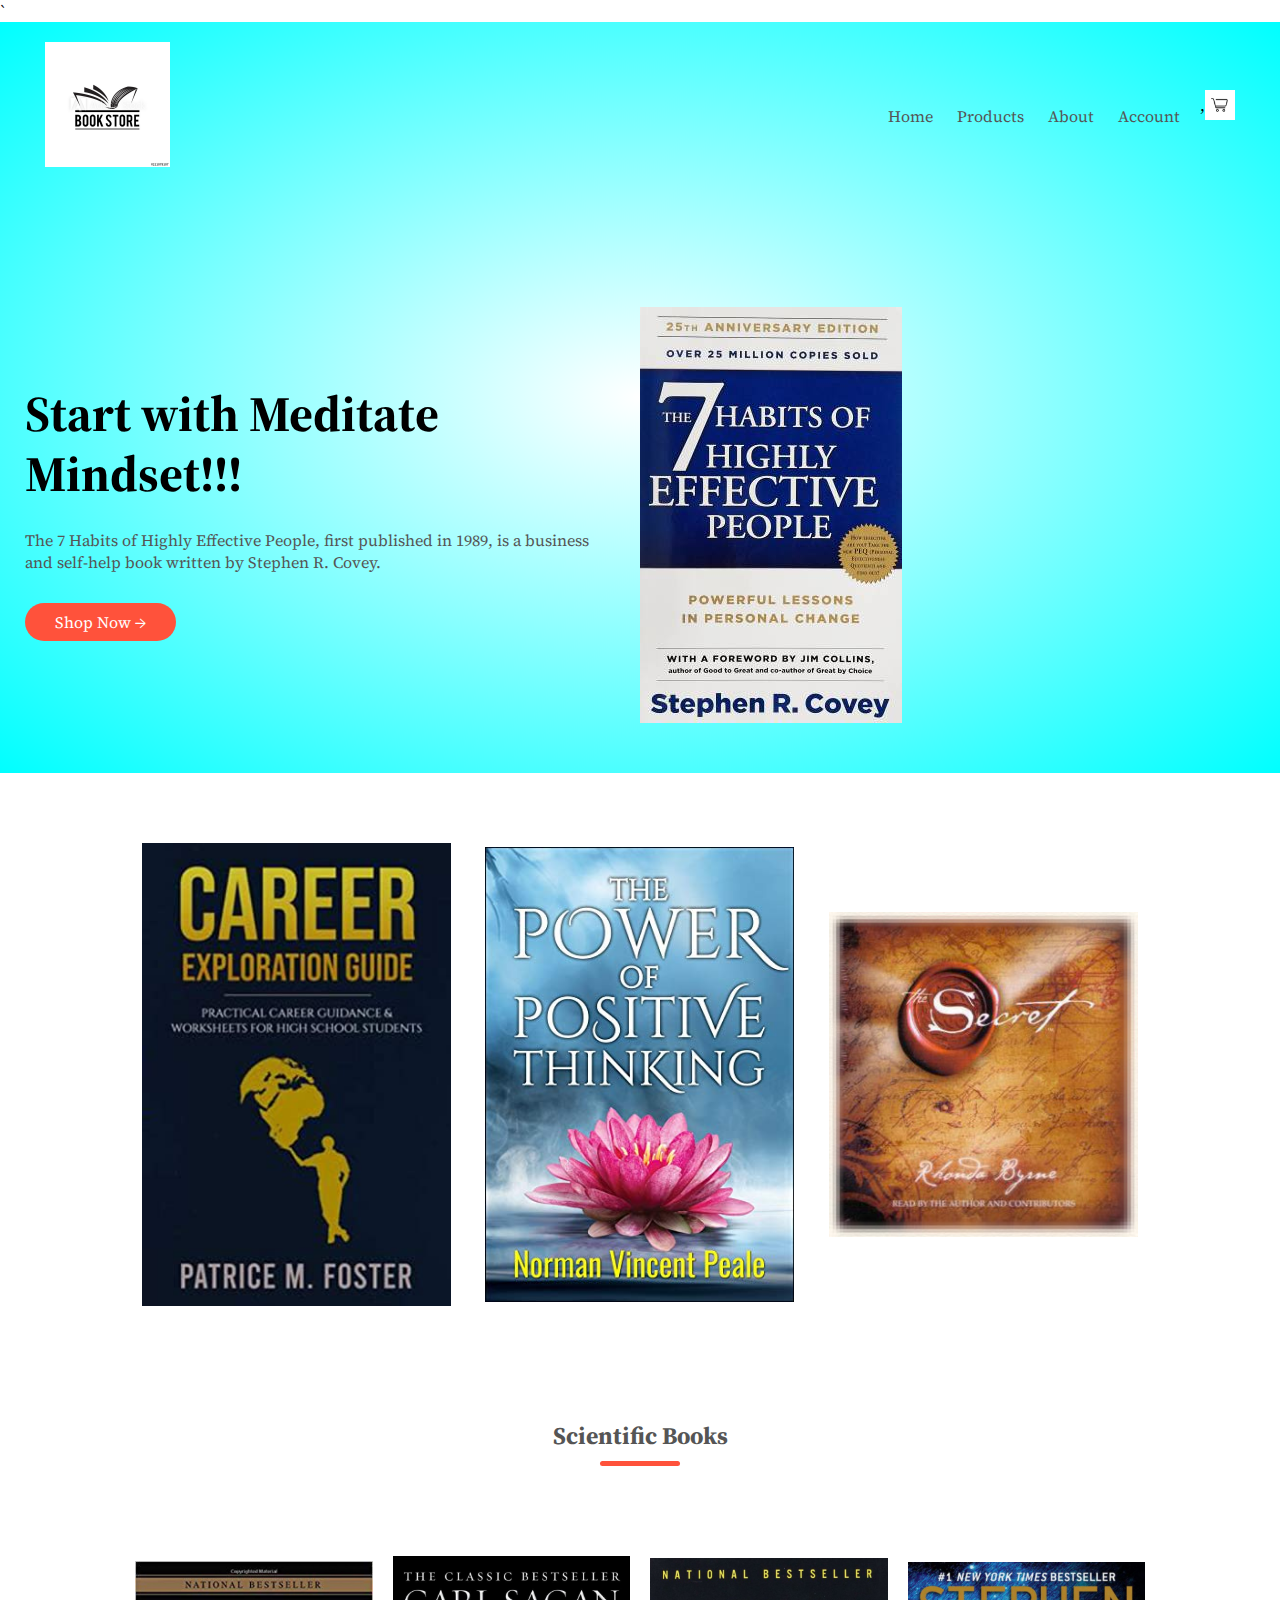
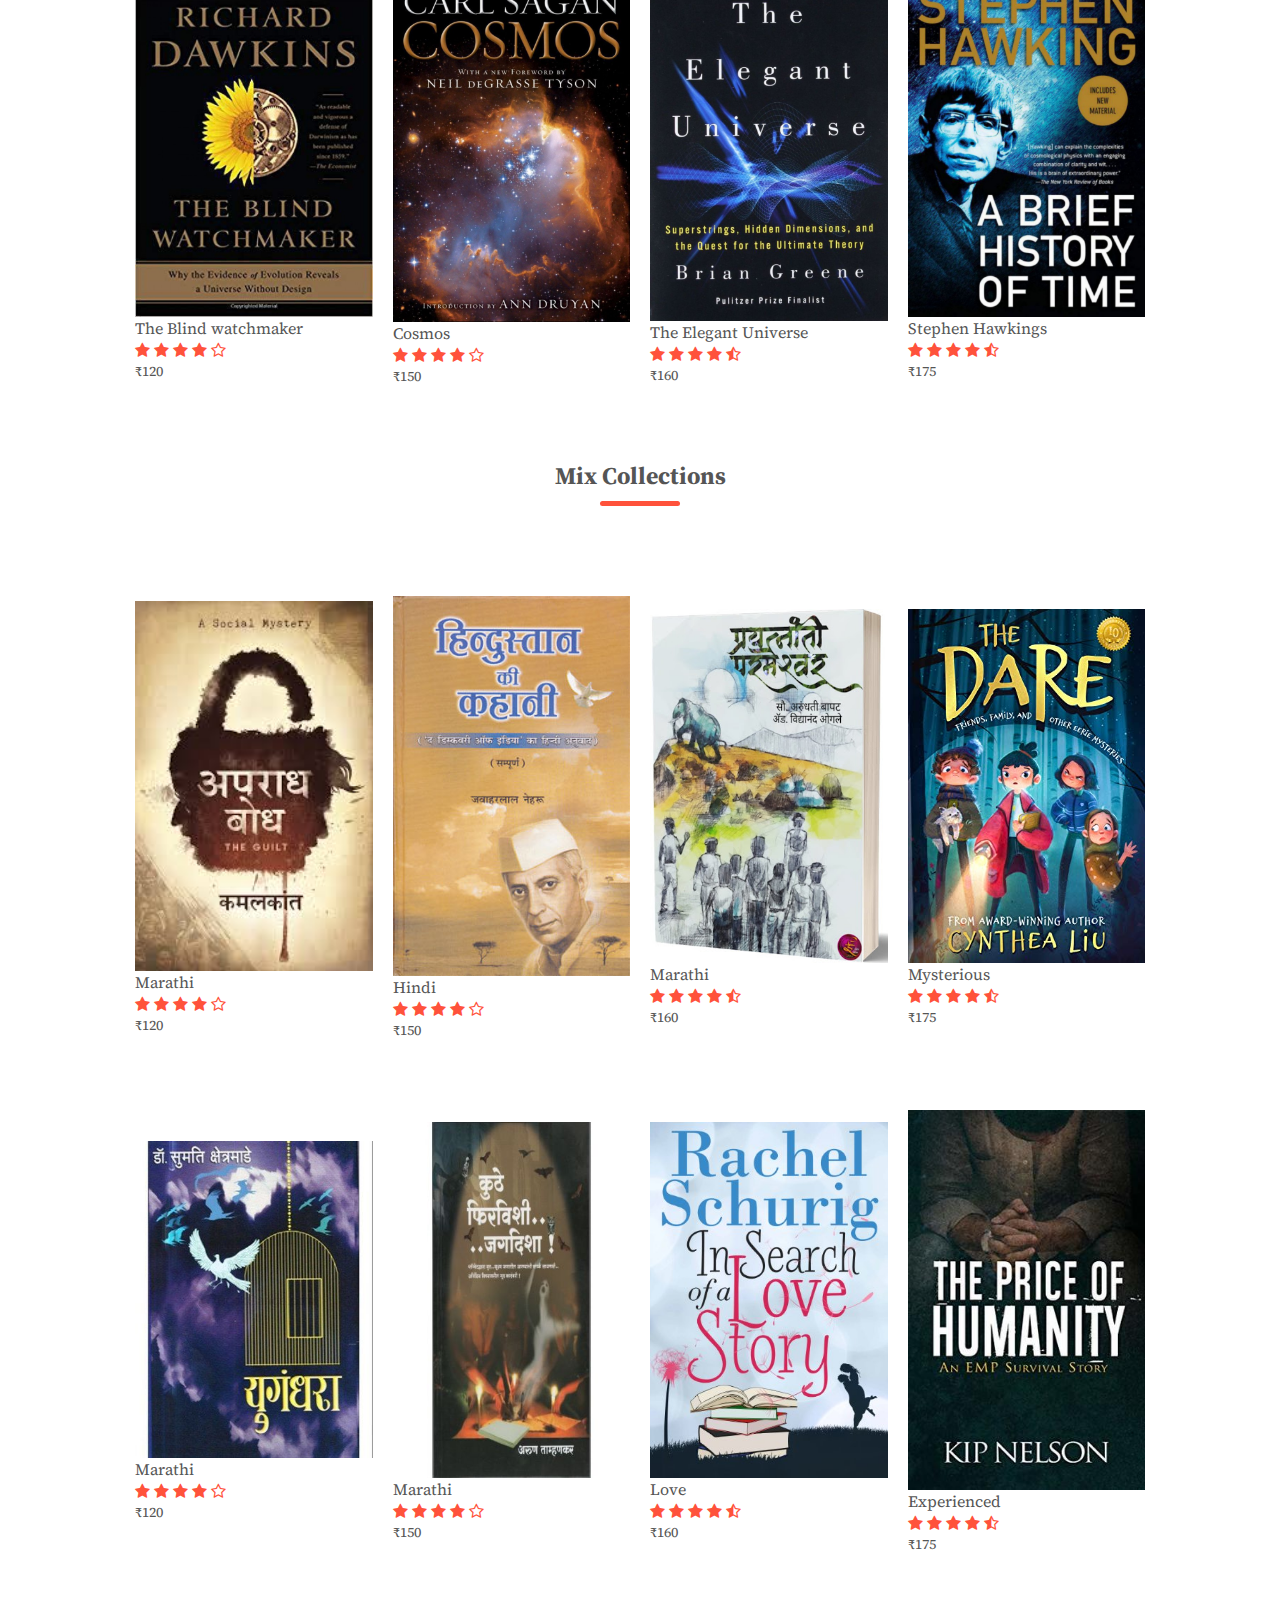
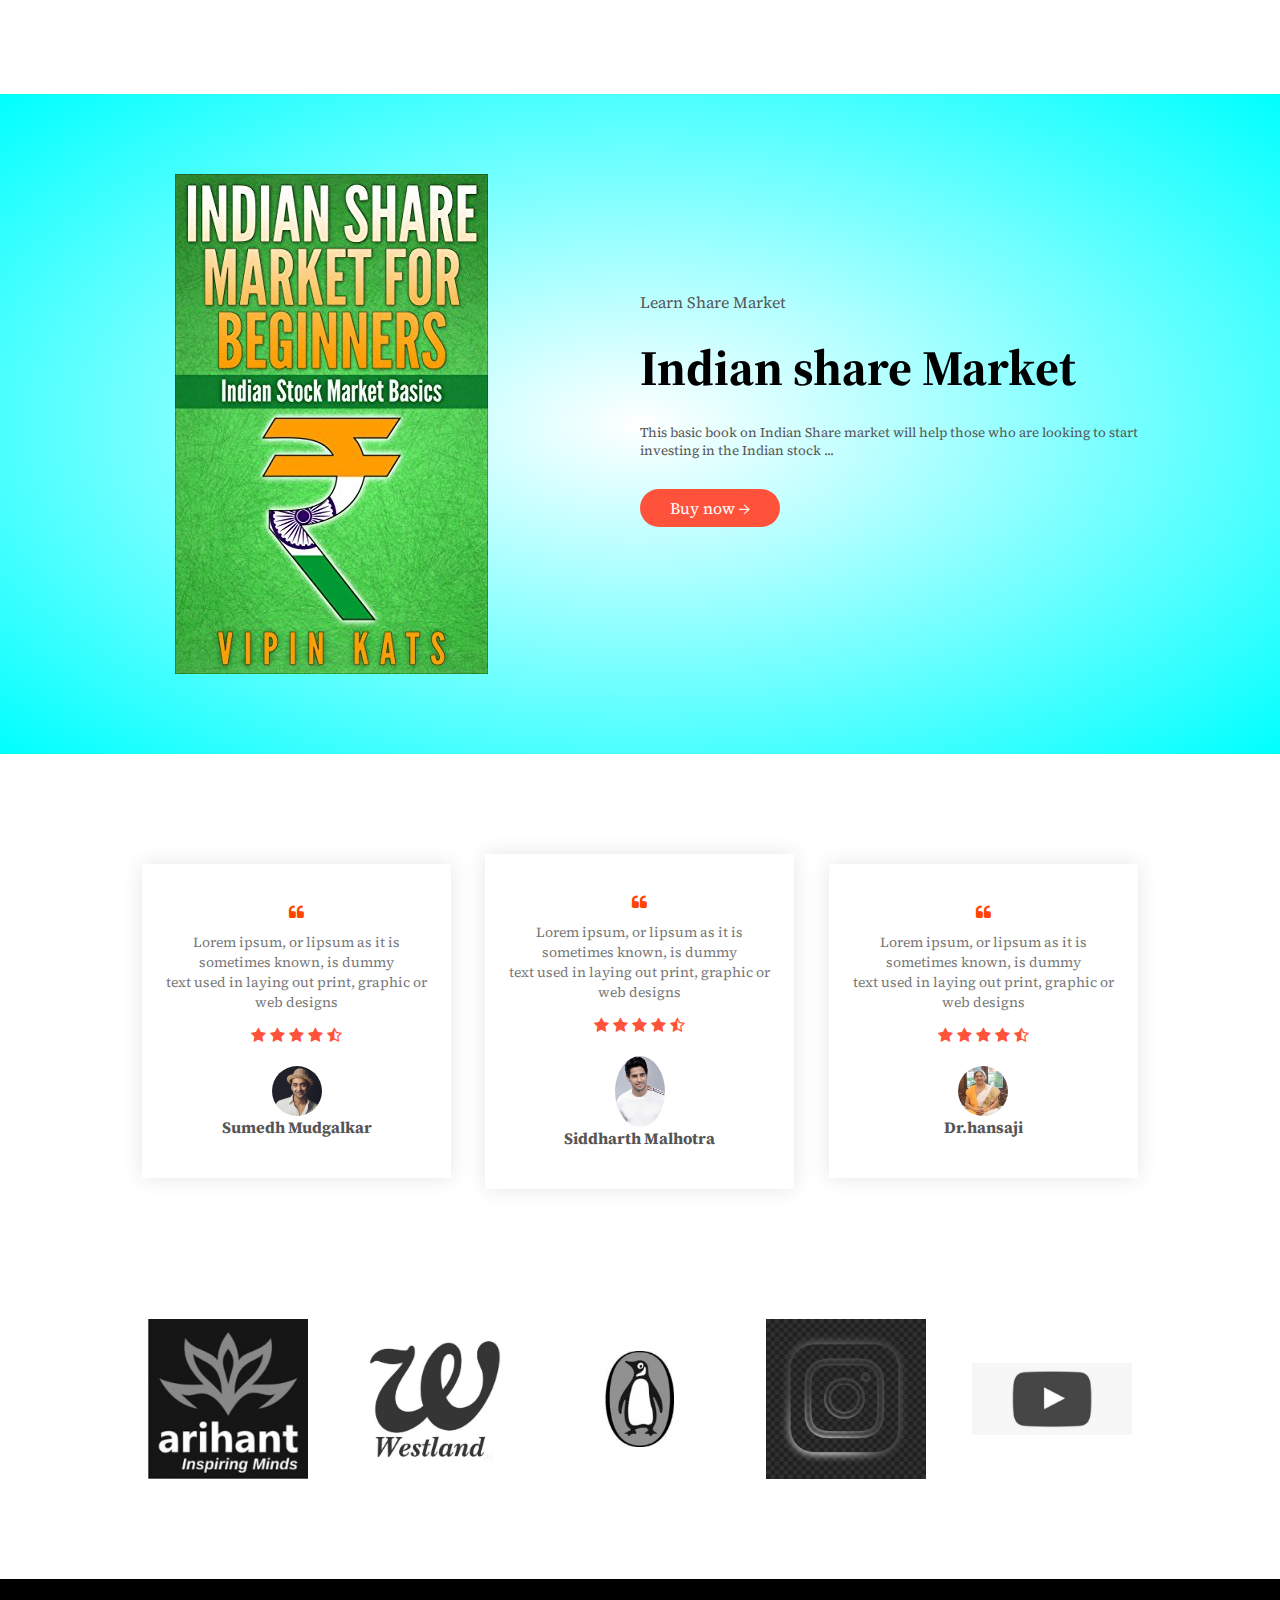
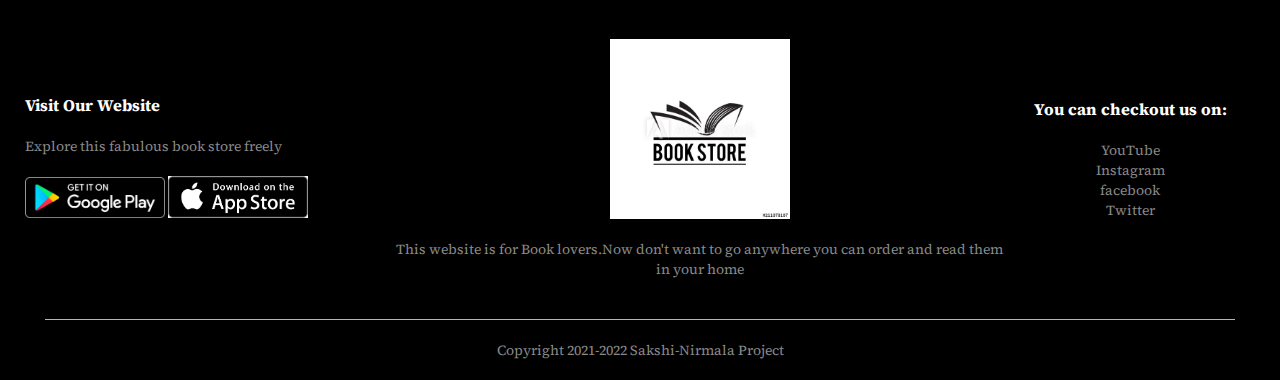
==== book.html @ 696ff75b "adding Project Files" ====
<html>
    <head>
        <meta charset="UTF-8">
    <title>EBook</title>
        <meta name="viewport" content="width=device-width,initial-scale=1.0">
        <link rel="stylesheet" href="style.css">
        <link rel="preconnect" href="https://fonts.googleapis.com">
<link rel="preconnect" href="https://fonts.gstatic.com" crossorigin>
<link href="https://fonts.googleapis.com/css2?family=Source+Serif+Pro:ital,wght@0,400;1,200;1,300;1,400&display=swap" rel="stylesheet">`
    <link rel="stylesheet" href="https://stackpath.bootstrapcdn.com/font-awesome/4.7.0/css/font-awesome.min.css">
    </head>
    <body>
        <div class="header">
        <div class="container">
    <div class="navbar">
        <div class="logo">
            <img src="i1.jpg" width="125px">
            
            
        </div>
        <nav>
            <ul id="MenuItems">
            <li><a href="book.html">Home</a></li>
                <li><a href="product.html">Products</a></li>
                <li><a href="">About</a></li>
                <li><a href="index.html">Account</a></li>
            </ul>

        </nav>
        ,<a href="cart.html">
        <img src="cart.jpg" width="30px" height="30px">
        <img src="menu.png" class="menu" onclick="MenuToggle()"></a>
        </div>
        <div class="row">
            <div class="col-2">
            <h1>Start with Meditate Mindset!!!</h1>
                <p>
                    The 7 Habits of Highly Effective People, first published in 1989, is a business<br> and self-help book written by Stephen R. Covey.

                </p>
                <a href="index.html" class="btn">Shop Now &#8594;</a>
                </div>
                <div class="col-2">
                <img src="i2.jpeg">
                </div>
            </div>
            </div>
            </div>
<!--        Featured categories session-->
        <div class="categories">
            <div class="sub-cat">
                <div class="row">
            <div class="col-3">
            <img src="c11.jpg">
            </div>
                <div class="col-3">
            <img src="c2.jpg">
            </div>
                    <div class="col-3">
            <img src="c3.jpeg">
            </div>
            </div>
            </div>
         </div>
<!--        featured products-->
        <div class="sub-cat">
            <h2 class="title">Scientific Books</h2>
            <div class="row">
            <div class="col-4">
                <img src="sci1.jpg">
                <h4>The Blind watchmaker</h4>
                <div  class="rating">
                <i class="fa fa-star"></i>
                <i class="fa fa-star"></i>    
                    <i class="fa fa-star"></i>
                    <i class="fa fa-star"></i>
                    <i class="fa fa-star-o"></i>
                </div>
                <p>&#8377;120</p>
                </div>
                <div class="col-4">
                <img src="sci2.jpg">
                <h4>Cosmos</h4>
                <div  class="rating">
                <i class="fa fa-star"></i>
                <i class="fa fa-star"></i>    
                    <i class="fa fa-star"></i>
                    <i class="fa fa-star"></i>
                    <i class="fa fa-star-o"></i>
                </div>
                <p>&#8377;150</p>
                </div>
                <div class="col-4">
                <img src="sci3.jpg">
                <h4>The Elegant Universe</h4>
                <div  class="rating">
                <i class="fa fa-star"></i>
                <i class="fa fa-star"></i>    
                    <i class="fa fa-star"></i>
                    <i class="fa fa-star"></i>
                    <i class="fa fa-star-half-o"></i>
                </div>
                <p>&#8377;160</p>
                </div>
                <div class="col-4">
                <img src="sci4.jpg">
                <h4>Stephen Hawkings</h4>
                <div  class="rating">
                <i class="fa fa-star"></i>
                <i class="fa fa-star"></i>    
                    <i class="fa fa-star"></i>
                    <i class="fa fa-star"></i>
                    <i class="fa fa-star-half-o"></i>
                </div>
                <p>&#8377;175</p>
                </div>
            </div>
            <h2 class="title">Mix Collections</h2>
            <div class="row">
            <div class="col-4">
                <img src="a5.jpg">
                <h4>Marathi</h4>
                <div  class="rating">
                <i class="fa fa-star"></i>
                <i class="fa fa-star"></i>    
                    <i class="fa fa-star"></i>
                    <i class="fa fa-star"></i>
                    <i class="fa fa-star-o"></i>
                </div>
                <p>&#8377;120</p>
                </div>
                <div class="col-4">
                <img src="a4.jpg">
                <h4>Hindi</h4>
                <div  class="rating">
                <i class="fa fa-star"></i>
                <i class="fa fa-star"></i>    
                    <i class="fa fa-star"></i>
                    <i class="fa fa-star"></i>
                    <i class="fa fa-star-o"></i>
                </div>
                <p>&#8377;150</p>
                </div>
                <div class="col-4">
                <img src="a2.jpg">
                <h4>Marathi</h4>
                <div  class="rating">
                <i class="fa fa-star"></i>
                <i class="fa fa-star"></i>    
                    <i class="fa fa-star"></i>
                    <i class="fa fa-star"></i>
                    <i class="fa fa-star-half-o"></i>
                </div>
                <p>&#8377;160</p>
                </div>
                <div class="col-4">
                <img src="a1.jpg">
                <h4>Mysterious</h4>
                <div  class="rating">
                <i class="fa fa-star"></i>
                <i class="fa fa-star"></i>    
                    <i class="fa fa-star"></i>
                    <i class="fa fa-star"></i>
                    <i class="fa fa-star-half-o"></i>
                </div>
                <p>&#8377;175</p>
                </div>
            </div>
            <div class="row">
            <div class="col-4">
                <img src="a55.jpg">
                <h4>Marathi</h4>
                <div  class="rating">
                <i class="fa fa-star"></i>
                <i class="fa fa-star"></i>    
                    <i class="fa fa-star"></i>
                    <i class="fa fa-star"></i>
                    <i class="fa fa-star-o"></i>
                </div>
                <p>&#8377;120</p>
                </div>
                <div class="col-4">
                <img src="a3.jpg">
                <h4>Marathi</h4>
                <div  class="rating">
                <i class="fa fa-star"></i>
                <i class="fa fa-star"></i>    
                    <i class="fa fa-star"></i>
                    <i class="fa fa-star"></i>
                    <i class="fa fa-star-o"></i>
                </div>
                <p>&#8377;150</p>
                </div>
                <div class="col-4">
                <img src="17.jpg">
                <h4>Love</h4>
                <div  class="rating">
                <i class="fa fa-star"></i>
                <i class="fa fa-star"></i>    
                    <i class="fa fa-star"></i>
                    <i class="fa fa-star"></i>
                    <i class="fa fa-star-half-o"></i>
                </div>
                <p>&#8377;160</p>
                </div>
                <div class="col-4">
                <img src="a7.jpg">
                <h4>Experienced</h4>
                <div  class="rating">
                <i class="fa fa-star"></i>
                <i class="fa fa-star"></i>    
                    <i class="fa fa-star"></i>
                    <i class="fa fa-star"></i>
                    <i class="fa fa-star-half-o"></i>
                </div>
                <p>&#8377;175</p>
                </div>
            </div>
        </div>
<!--        offer-->
        <div class="offer">
        <div class="sub-cat">
        <div class="row">
            <div class="col-2">
            <img src="e1.jpg" class="img1">
            </div>
            <div class="col-2">
            <p>Learn Share Market</p>
                <h1>Indian share Market</h1>
                <small> This basic book on Indian Share market will help those who are looking 
                    to start investing in the Indian stock ...</small><br>
                <a href="" class="btn">Buy now &#8594;</a>
                
            </div>
            
            </div>
        </div>
            </div>
        
<!--        Testimonial-->
        <div class="testi">
        <div class="sub-cat">
            <div class="row">
            <div class="col-3">
                <i class="fa fa-quote-left"></i>
                <p>Lorem ipsum, or lipsum as it is sometimes known, is dummy<br> 
                    text used in laying out print, graphic or web designs</p>
                <div  class="rating">
                <i class="fa fa-star"></i>
                <i class="fa fa-star"></i>    
                    <i class="fa fa-star"></i>
                    <i class="fa fa-star"></i>
                    <i class="fa fa-star-half-o"></i>
                </div>
                <img src="mdhav.jpg">
                <h3>Sumedh Mudgalkar</h3>
                
                </div>
                <div class="col-3">
                <i class="fa fa-quote-left"></i>
                <p>Lorem ipsum, or lipsum as it is sometimes known, is dummy<br> 
                    text used in laying out print, graphic or web designs</p>
                <div  class="rating">
                <i class="fa fa-star"></i>
                <i class="fa fa-star"></i>    
                    <i class="fa fa-star"></i>
                    <i class="fa fa-star"></i>
                    <i class="fa fa-star-half-o"></i>
                </div>
                <img src="sid1.jpg">
                <h3>Siddharth Malhotra</h3>
                
                </div>
                <div class="col-3">
                <i class="fa fa-quote-left"></i>
                <p>Lorem ipsum, or lipsum as it is sometimes known, is dummy<br> 
                    text used in laying out print, graphic or web designs</p>
                <div  class="rating">
                <i class="fa fa-star"></i>
                <i class="fa fa-star"></i>    
                    <i class="fa fa-star"></i>
                    <i class="fa fa-star"></i>
                    <i class="fa fa-star-half-o"></i>
                </div>
                <img src="hansaji.jpg">
                <h3>Dr.hansaji</h3>
                
                </div>
            </div>
            </div>
        
        </div>
        
<!--   Brands     -->
        <div class="brands">
        <div class="sub-cat">
            <div class="row">
            <div class="col-5">
                <img src="b1.jpg">
                </div>
                <div class="col-5">
                <img src="b2.jpg">
                </div>
                <div class="col-5">
                <img src="b3.jpg">
                </div>
                <div class="col-5">
                <img src="b4.png">
                </div>
                <div class="col-5">
                <img src="b55.png">
                </div>
                
            
            </div>
            
            
            </div>
        
        
        
        </div>
<!--        footer-->
        <div class="footer">
        <div class="container">
            <div class="row">
            <div class="footer-col-1">
                <h3>Visit Our Website</h3>
                <p>Explore this fabulous book store freely</p>
                <div class="app-logo">
                <img src="logo1.png">
                    <img src="logo2.png">
                </div>
                </div>
                <div class="footer-col-2">
                <img src="i1.jpg" width="125px">
                    <p>This website is for Book lovers.Now don't want to go anywhere you can order and read them in your home</p>
                
                </div>
                <div class="footer-col-3">
                <h3>You can checkout us on:</h3>
                    <ul>
                    <li>YouTube</li>
                    <li>Instagram</li>
                    <li>facebook</li>
                    <li>Twitter</li>
                        </ul>
                </div>
            </div>
            <hr>
            <p class="copy">Copyright 2021-2022 Sakshi-Nirmala Project</p>
            
            </div>
        </div>
        
        
<!--        JS for Menu-->
        <script>
        var MenuItems=document.getElementById("MenuItems");
            MenuItems.style.maxHeight="0px";
            function MenuToggle(){
                if(MenuItems.style.maxHeight=="0px"){
                    MenuItems.style.maxHeight="200px"
                }
                else{
                    MenuItems.style.maxHeight="0px"
                }
                
            }
        </script>
    </body>
---- style.css ----
*{
    margin: 0;
    padding: 0;
    box-sizing: border-box;
}
body{
    font-family: 'Source Serif Pro', serif;
}
.navbar{
    display: flex;
    align-items: center;
    padding: 20px;
}
nav{
    flex: 1;
    text-align: right;
}
nav ul{
    display: inline-block;
    list-style-type: none;
}
nav ul li{
    display: inline-block;
    margin-right: 20px;
}
a{
    text-decoration: none;
    color: #555;
}
.container{
    max-width: 1300;
    margin: auto;
    padding-right: 25px;
    padding-left: 25px;
}
p{
    color: #555;
}
.row{
    display: flex;
    justify-content: space-around;
    align-items: center;
    flex-wrap: wrap;
}
.col-2{
    flex-basis: 50%;
    min-width: 300;
}
.col-2 img{
    max-width:100%;
    padding: 50px 0;
}
.col-2 h1{
    font-size: 50px;
    line-height: 60px;
    margin: 25px 0;

}
.btn{
    display: inline-block;
    background: #ff523b;
    color: #fff;
    padding: 8px 30px;
    margin: 30px 0;
    border-radius: 30px;
    transition: background 0.5s;
}
.btn:hover{
    background: #563434;
}
.header{
    background:radial-gradient(#fff,#00ffff);
}
.header .row{
    margin-top: 70px;
}
.categories{
    margin: 70px 0;
    
}
.col-3{
    flex-basis:  30%;
    min-width: 250px;
    margin-bottom: 30px;
}
.col-3 img{
    width: 100%;
    
}
.sub-cat{
    max-width: 1080px;
    margin: auto;
    padding-left: 25px;
    padding-right: 25px;

}
.col-4{
    flex-basis: 25%;
    padding: 10px;
    min-width: 200px;
    margin-bottom: 50px;
    transition: transform 0.5s;
}
.col-4 img{
width: 100%;

}
.title{
    margin: 0 auto 80px;
    text-align: center;
    position: relative;
    line-height: 60px;
    color: #555;
}
.title::after{
    content: '';
    background: #ff523b;
    width: 80px;
    height: 5px;
    border-radius: 5px;
    position: absolute;
    bottom: 0;
    left: 50%;
    transform: translateX(-50%);
}
h4{
    color: #555;
    font-weight: normal;
}
.col-4 p{
    font-size: 14px;
}
.rating .fa{
    color:#ff523b;
}
.col-4:hover{
    transform: translateY(-10px);
}
.offer{
    background:radial-gradient(#fff,#00ffff);
    margin-top: 80px;
    padding: 30px 0;
}
.offer .img1{
    padding: 50px;
}
small{
    color: #555;
}
.testi{
    padding-top: 100px;
}
.testi .col-3{
    text-align: center;
    padding: 40px 20px;
    box-shadow: 0 0 20px 0 rgba(0,0,0,0.1);
    cursor: pointer;
    transition:transform 0.5s;
    
}
.testi .col-3 img{
    width: 50px;
    margin-top: 20px;
    border-radius: 50%;
    
}
.testi .col-3:hover{
    transform: translateY(-10px);
}
.fa-quote-left{
    font-size: 35px;
    color:orangered;
}
.col-3 p{
    color: #777;
    font-size: 14px;
    margin: 12px 0;
}
.testi .col-3 h3{
    font-weight: 60px;
    color: #555;
    font-size: 16px;
}
.brands{
    margin: 100px auto;
    
}
.col-5{
    width: 160px;
}
.col-5 img{
    width: 100%;
    filter: grayscale(100%);
    cursor: pointer;
}
.col-5 img:hover{
    filter: grayscale(0);
}
/*footer*/
.footer{
    background: #000;
    color: #8a8a8a;
    font-size: 14px;
    padding: 60px 0 20px;
}
.footer p{
    color: #8a8a8a;
}
.footer h3{
    color: white;
    margin-bottom: 20px;
}
.footer-col-1, .footer-col-2, .footer-col-3{
    min-width: 250px;
    margin-bottom: 20px;
}
.footer-col-1{
    flex-basis: 30%;
}
.footer-col-2{
    flex: 1;
    text-align: center;
}.footer-col-2 img{
    width: 180px;
    margin-bottom: 20px;
}
.footer-col-3{
    flex-basis: 12%;
    text-align: center;
}
ul{
    list-style-type: none;
}
.app-logo{
    margin-top: 20px;
}
.app-logo img{
    width: 140px;
}
.footer hr{
    border: none;
    background: #b5b5b5;
    height: 1px;
    margin: 20px;
}
.copy{
    text-align: center;
}
.menu{
    width: 28px;
    margin-left: 20px;
    display: none;
}
/*media queries foe menu*/
@media only screen and (max-width: 800px){
    nav ul{
        position: absolute;
        top: 150px;
        left: 0;
        background: #DC143C;
        width: 100%;
        overflow: hidden;
        transition: max-height 0.5s;
        
        
    }
    nav ul li{
        display: block;
        margin-right: 50px;
        margin-top: 10px;
        margin-bottom: 10px;
        
        
    }
    nav ul li a{
        color: #fff;
    }
    .menu{
        display: block;
        cursor: pointer;
        
    }
    
}
/*______________all products page _________*/
.row-2{
    justify-content: space-between;
    margin: 100px auto 50px;
}
select{
    border: 1px solid #ff523b;
    padding: 5px;
}
select:focus{
    outline: none;
}
.page-btn{
    margin: 0 auto 80px;
}
.page-btn span{
    display: inline-block;
    border: 1px solid #ff523b;
    margin-left: 10px;
    width: 40px;
    height: 40px;
    text-align: center;
    line-height: 40px;
    cursor: pointer;
}
.page-btn span:hover{
    background: #ff523b;
    color: #fff;
}
/*----------- single product details ----------*/
.single-product{
    margin top: 80px;
    margin-left: 50px;
    
}
.single-product .col-2 img{
    padding: 0;
}
.single-product .col-2 img{
    padding: 20px;
}
.single-product h{
  font-size: 20px;
  font-weight: bold;
}
.single-product p{
    font-size: 15px;
    font-weight: bold;
}
.single-product h4{
    margin: 20px 0;
    font-size: 22px;
    font-weight: bold;
}
.single-product select{
    display: block;
    padding: 10px;
    margin-top: 20px;
}
.single-product input{
    width: 50px;
    height: 40px;
    padding-left: 10px;
    font-size: 20px;
    margin-right: 10px;
    border: 1px solid #ff523b;
}
input:focus{
    outline: none;
}
.single-product .fa{
    color: #ff523b;
    margin-left: 10px;
}
.small-img-row{
    display: flex;
    justify-content: space-between;
    
}
.small-img-col{
    flex-basis: 50%;
    cursor: pointer;
}

/*-----------cart items-----------*/
.cart-page{
    margin: 80px auto;
    padding-left: 70px;
    padding-right: 70px;
    margin-left: 50px;
    margin-right: 50px;
}
table{
    width: 100%;
    border-collapse: collapse;
}
.cart-info{
    display: block;
    flex-wrap: wrap;
}
th{
    text-align:left;
    padding: 5px;
    color: #fff;
    background:#ff523b;
    font-weight: normal;
}
td{
    padding: 10px 5px;
}
td input{
    width: 40px;
    height: 30px;
    padding: 5px;
}
td a{
    color: #ff523b;
    font-size: 12px;
}
td img{
    width: 90px;
    height: 90px;
    margin-right: 10px;
}
.total-price{
    display: flex;
    justify-content: flex-end;
}
.total-price table{
    border-top: 3px solid #ff523b;
    width: 100%;
    max-width: 500px;
}
td:last-child{
    text-align: right;
}
th:last-child{
    text-align: right;
}













/*media query for less than 600 size*/
@media only screen and (max-width: 600px){
    .row{
        text-align: center;
    }
    .col-2, .col-3{
        flex-basis: 100%;
    }
    .single-product .row{
        text-align: left;
    }
    .single-product .col-2{
        padding:20px 0;
    }
    .single-product h1{
        font-size:26px;
        line-height: 32px;
    }
    .cart-info p{
        display: none;
        
        
    }
}
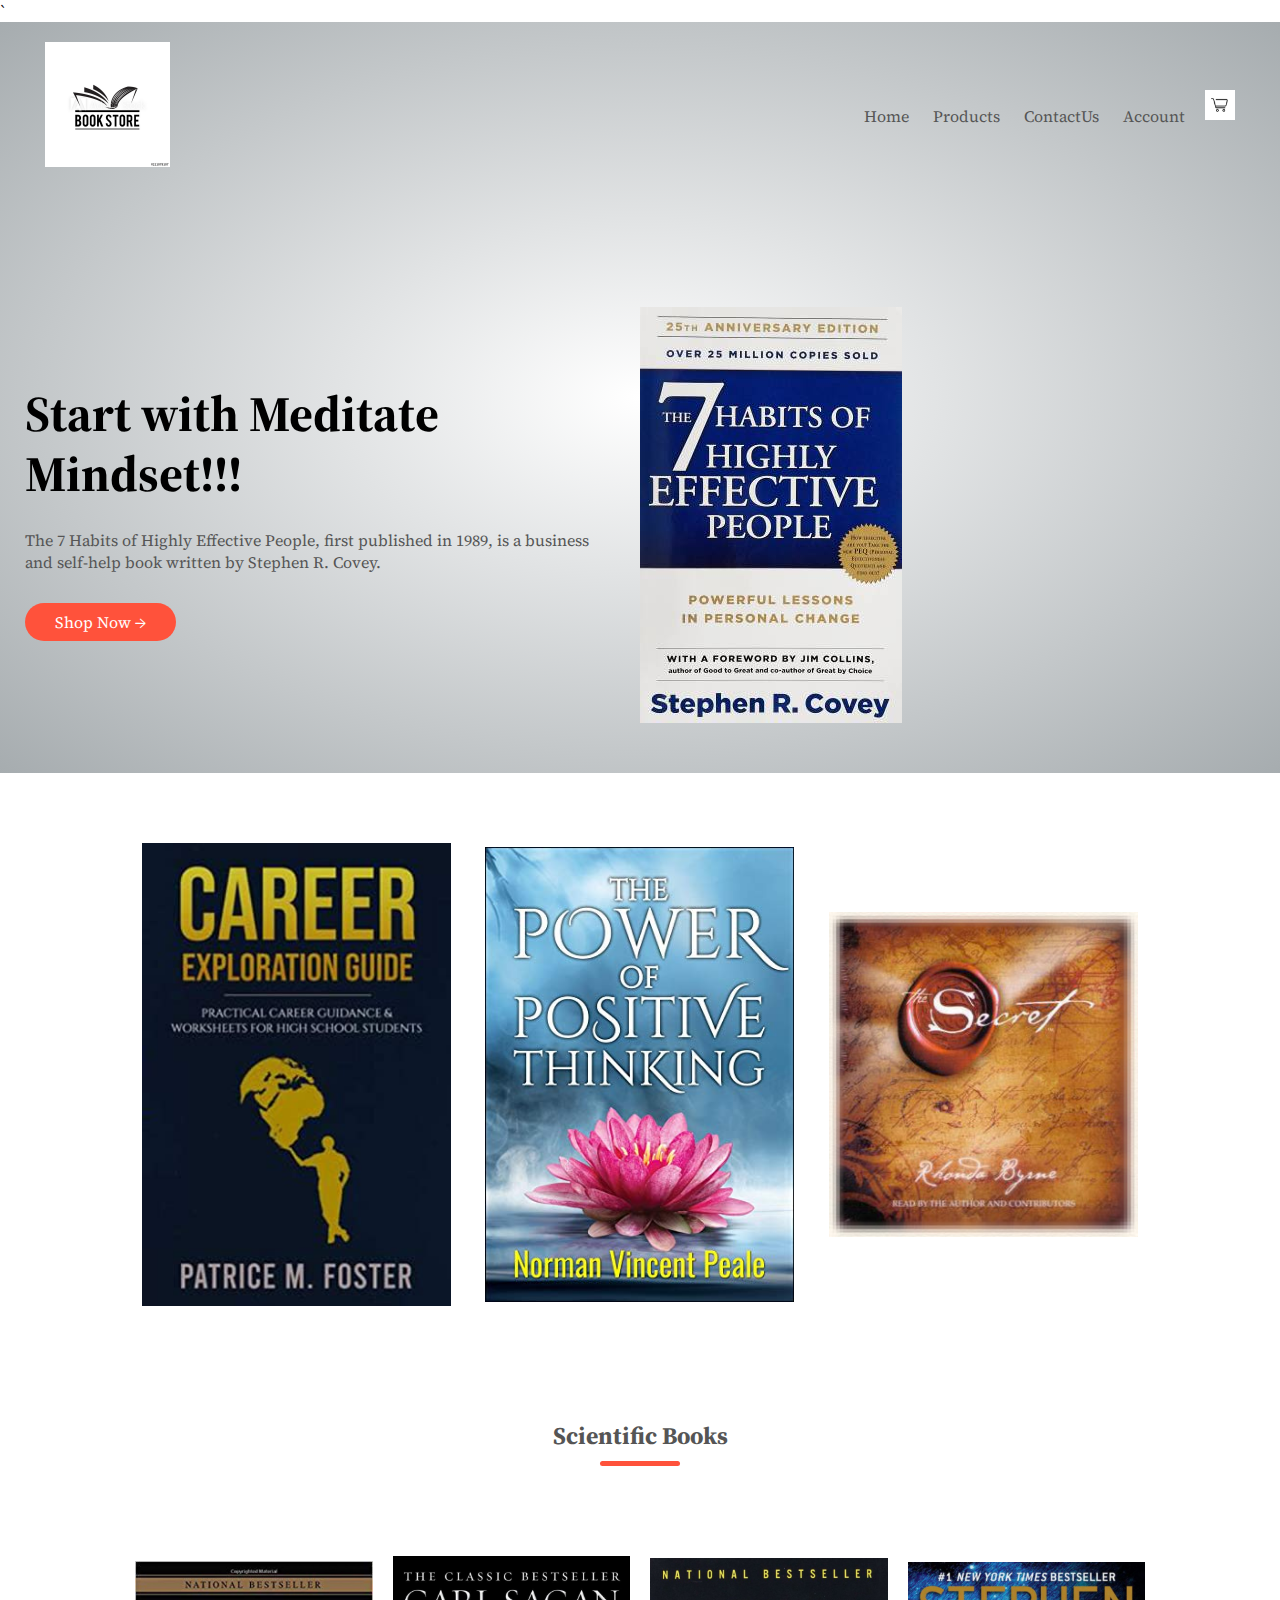
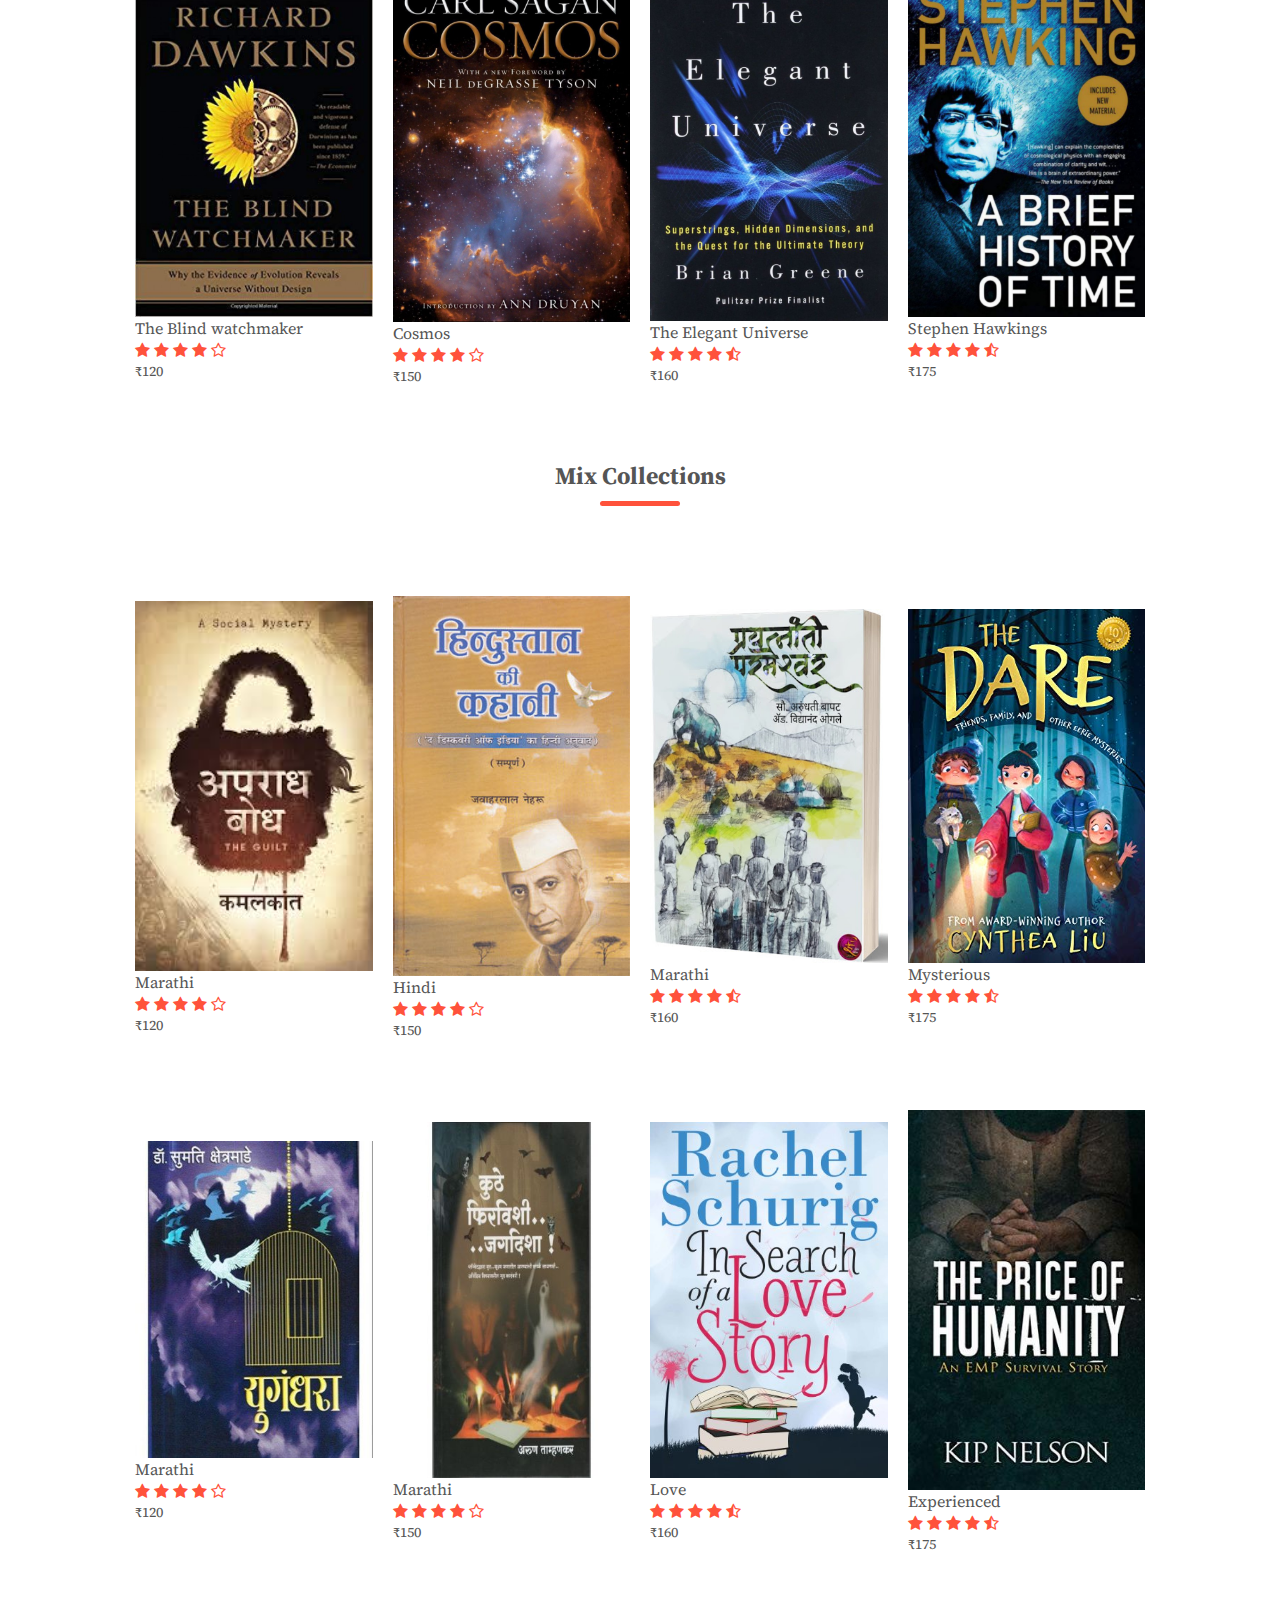
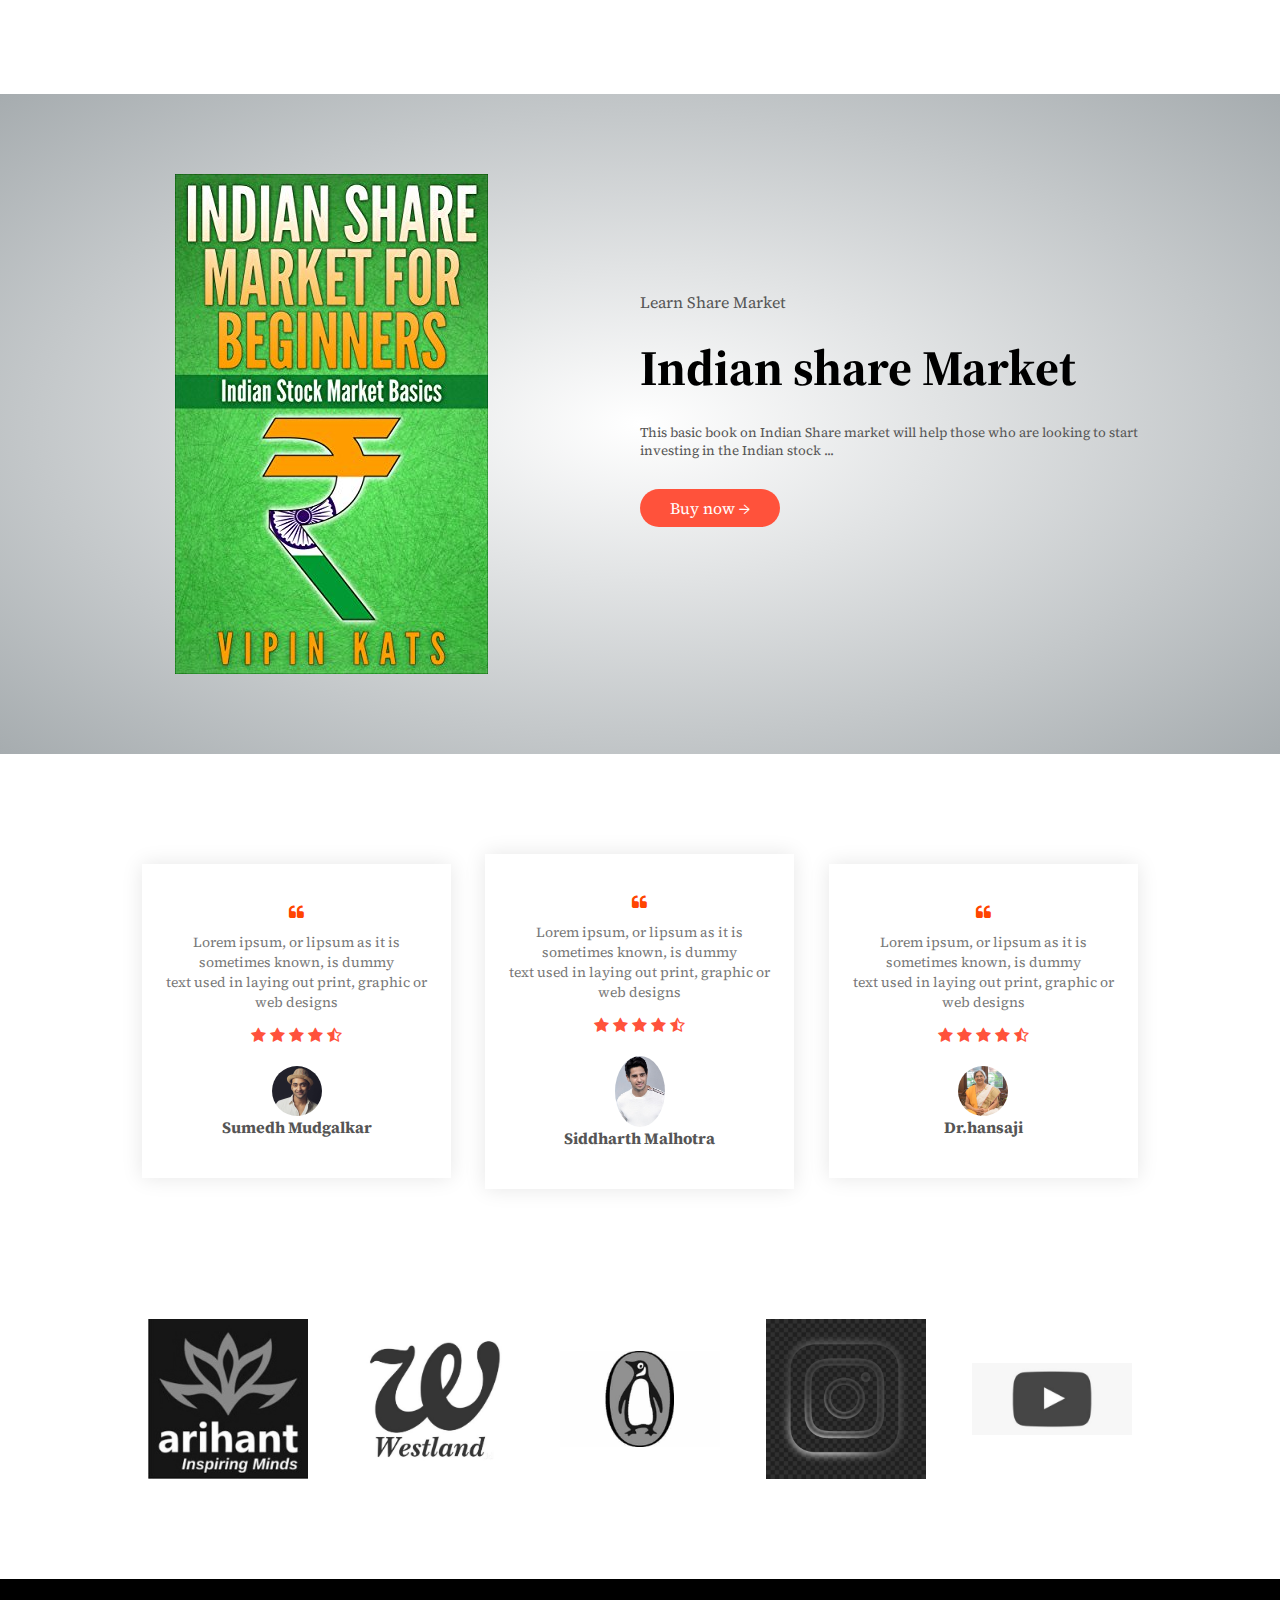
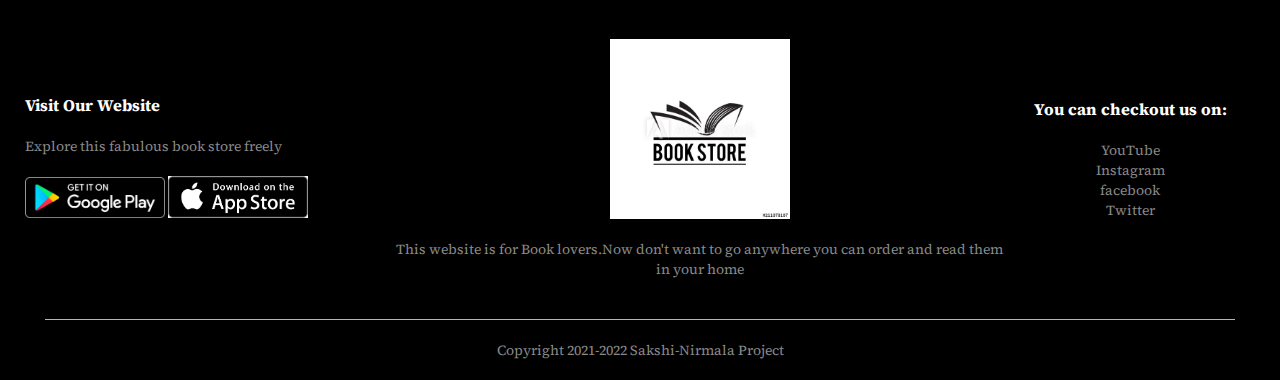
==== commit 1611b0e8: "Adding Project files" ====
--- a/book.html
+++ b/book.html
@@ -22,12 +22,12 @@
             <ul id="MenuItems">
             <li><a href="book.html">Home</a></li>
                 <li><a href="product.html">Products</a></li>
-                <li><a href="">About</a></li>
+                <li><a href="contact.html">ContactUs</a></li>
                 <li><a href="index.html">Account</a></li>
             </ul>
 
         </nav>
-        ,<a href="cart.html">
+        <a href="cart.html">
         <img src="cart.jpg" width="30px" height="30px">
         <img src="menu.png" class="menu" onclick="MenuToggle()"></a>
         </div>
@@ -229,7 +229,7 @@
                 <h1>Indian share Market</h1>
                 <small> This basic book on Indian Share market will help those who are looking 
                     to start investing in the Indian stock ...</small><br>
-                <a href="" class="btn">Buy now &#8594;</a>
+                <a href="index.html" class="btn">Buy now &#8594;</a>
                 
             </div>
             
--- a/style.css
+++ b/style.css
@@ -69,7 +69,7 @@
     background: #563434;
 }
 .header{
-    background:radial-gradient(#fff,#00ffff);
+    background:radial-gradient(#fff,#A6ACAF );
 }
 .header .row{
     margin-top: 70px;
@@ -137,7 +137,7 @@
     transform: translateY(-10px);
 }
 .offer{
-    background:radial-gradient(#fff,#00ffff);
+    background:radial-gradient(#fff,#A6ACAF);
     margin-top: 80px;
     padding: 30px 0;
 }
